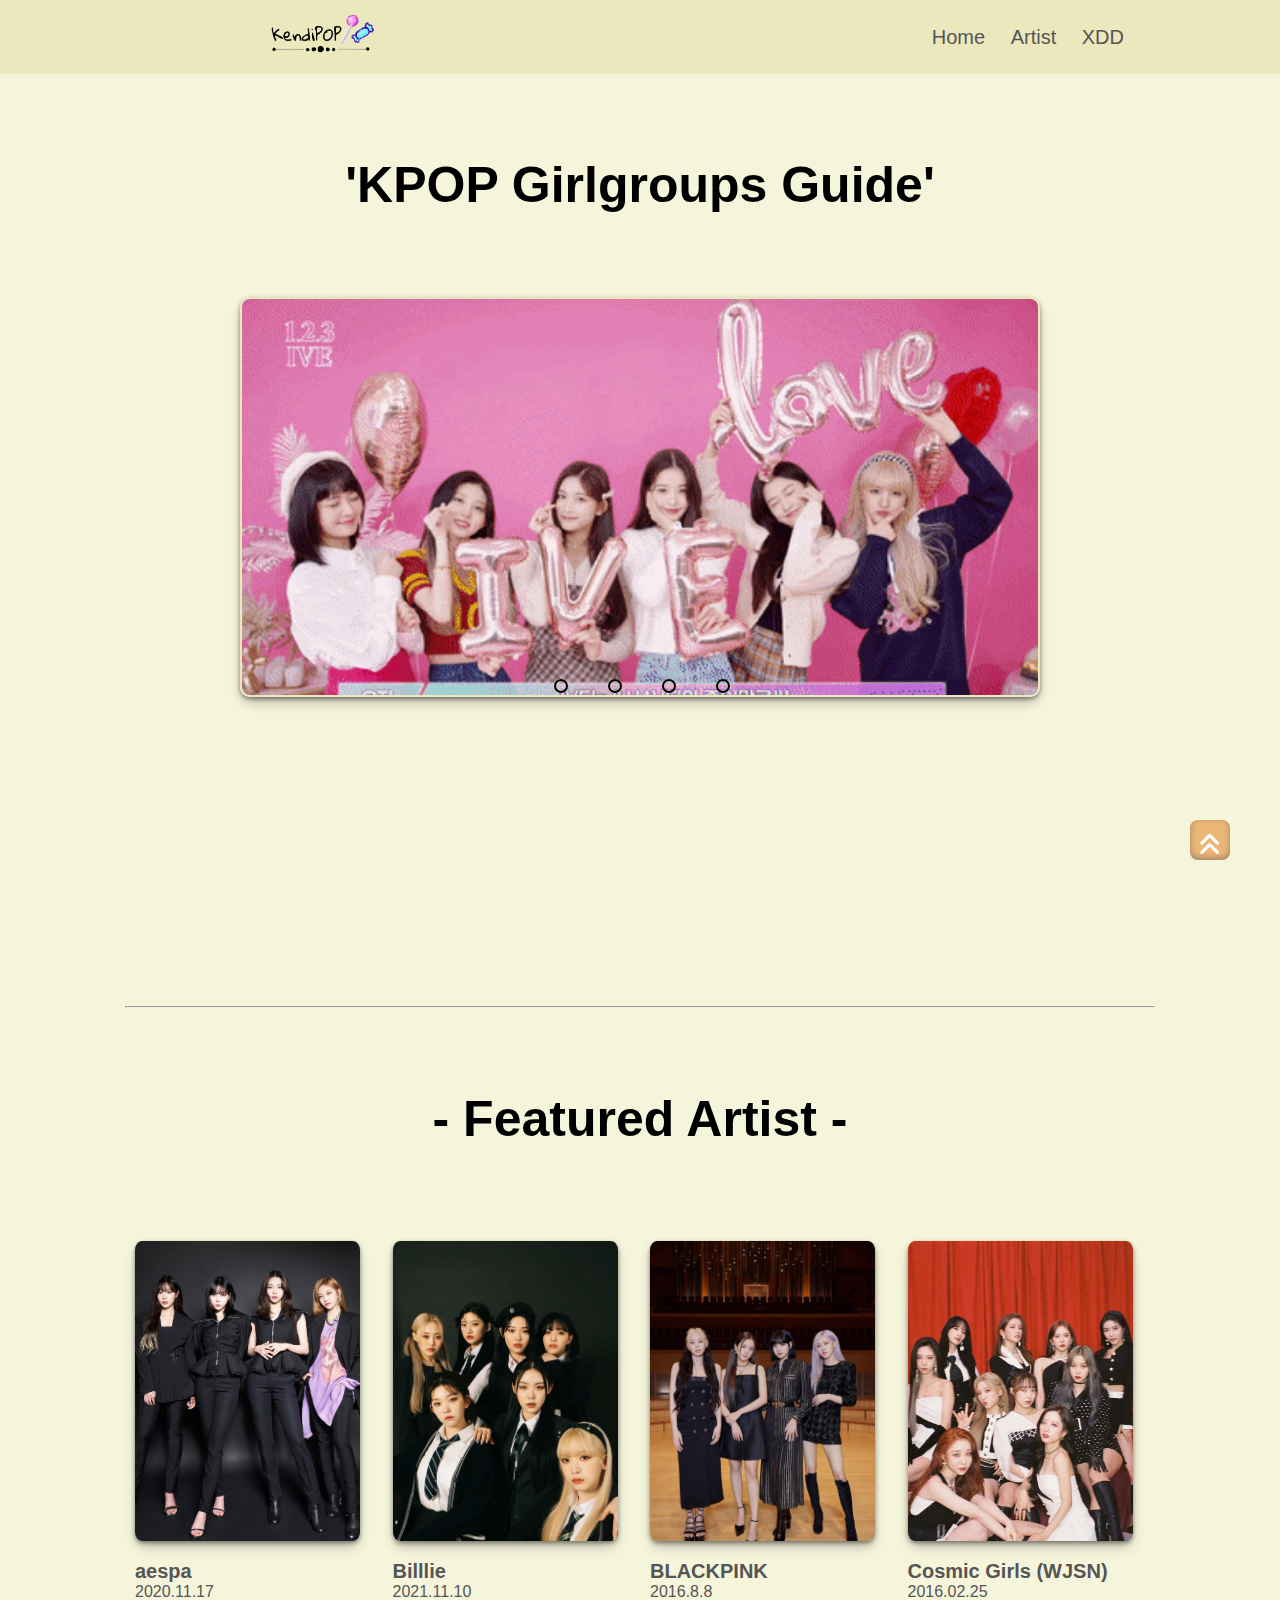
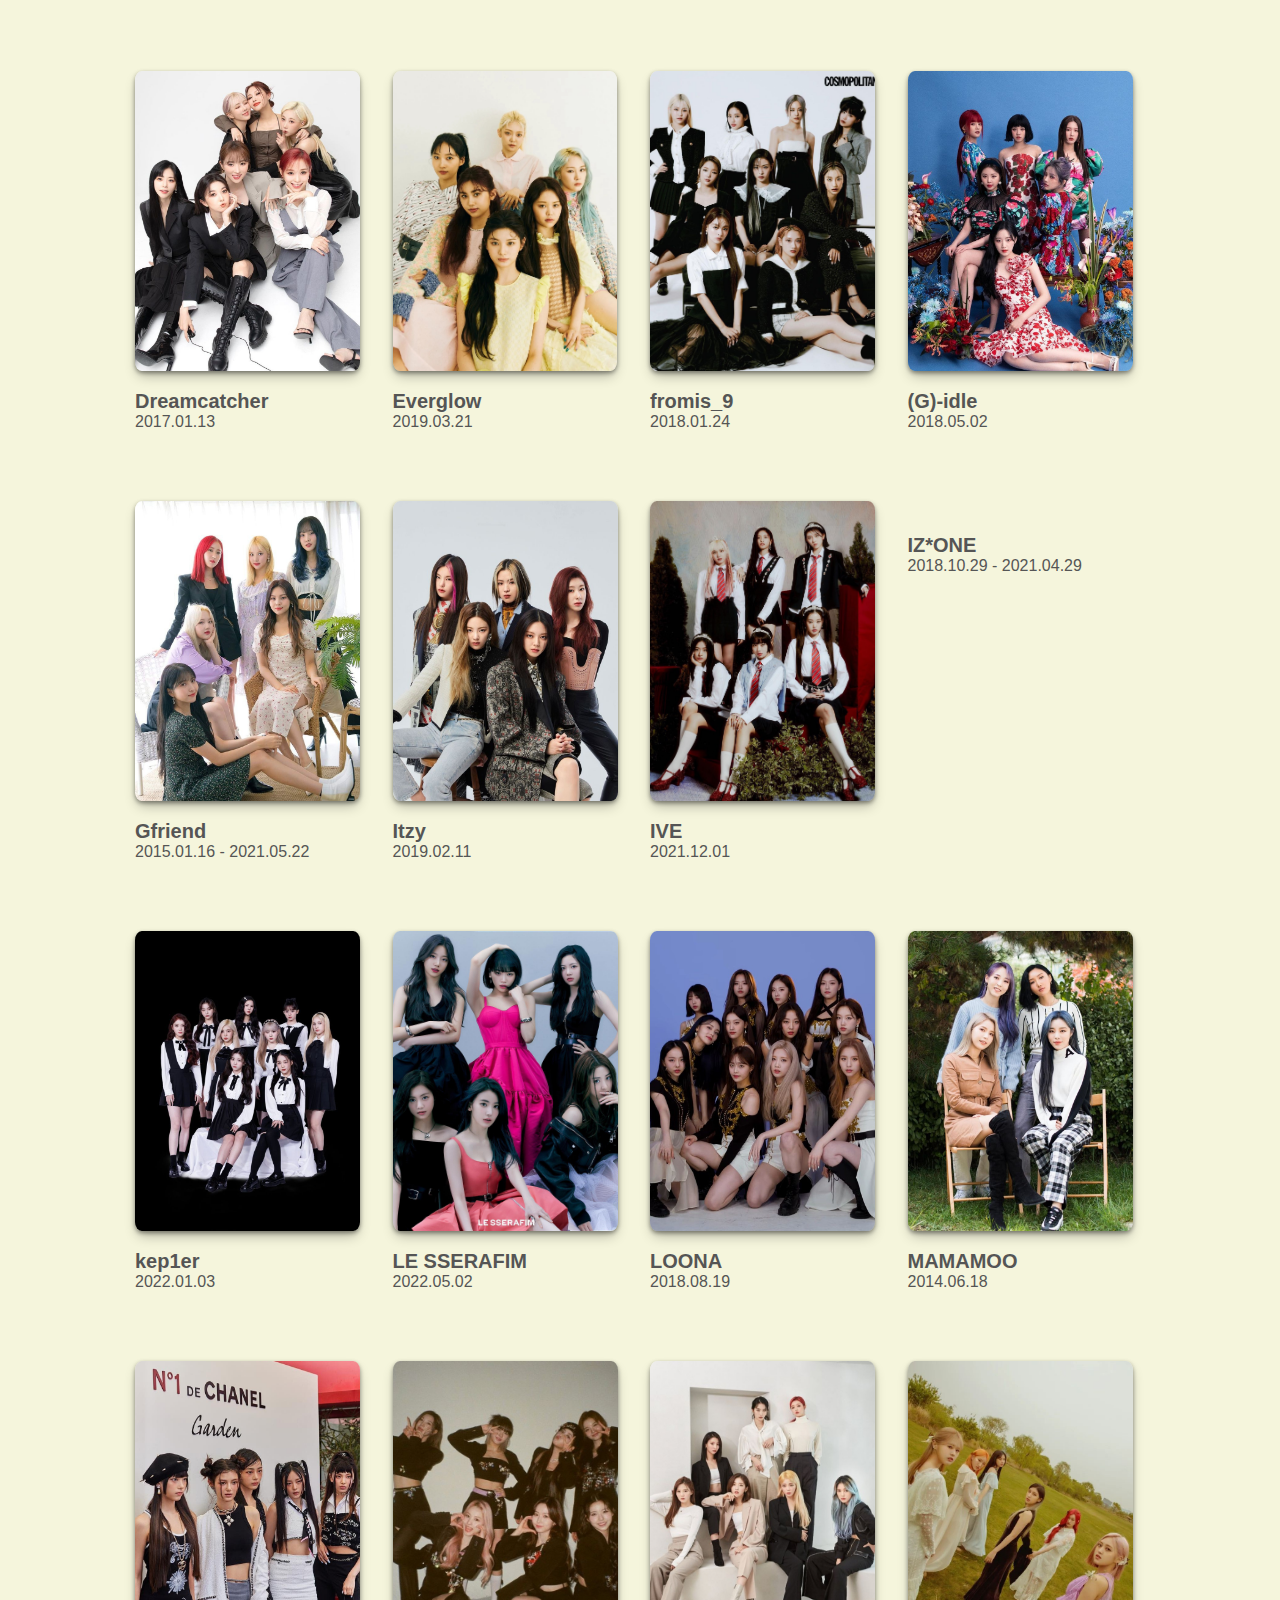
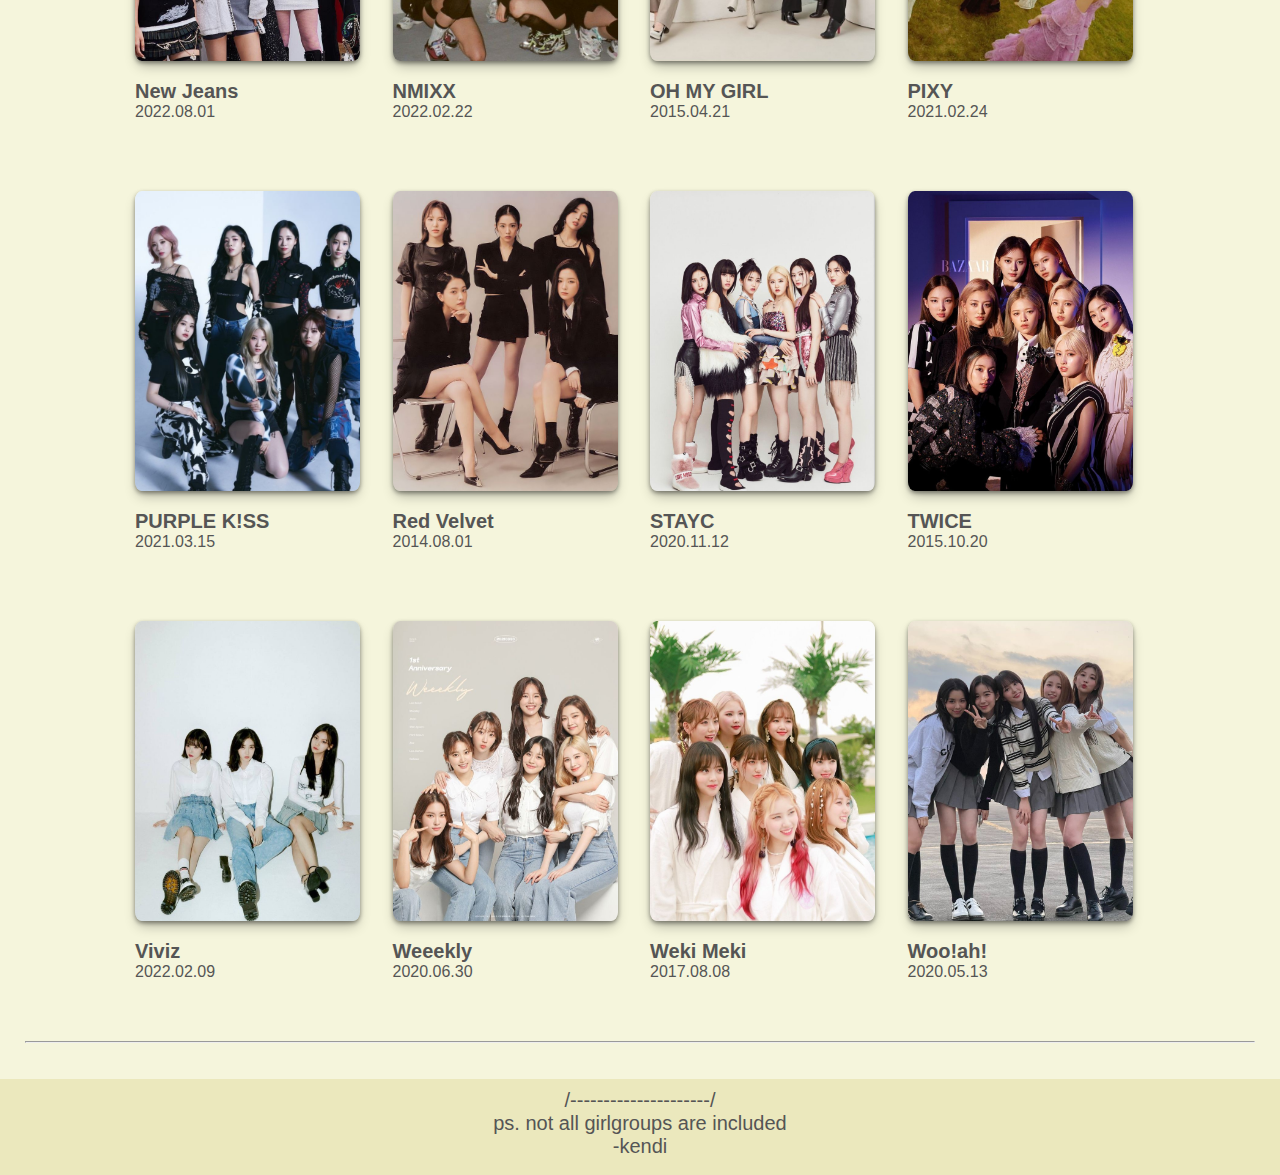
==== index.html @ a8f116b2 "Add files via upload" ====
<!DOCTYPE html>
<html lang="en">
<head>
    <meta charset="UTF-8">
    <meta http-equiv="X-UA-Compatible" content="IE=edge">
    <meta name="viewport" content="width=device-width, initial-scale=1.0">
    <link rel="stylesheet" href="artiststyle.css">
    <link rel="icon" href="logo.png" type="image/x-icon">
    <link rel="stylesheet" href="https://cdnjs.cloudflare.com/ajax/libs/font-awesome/6.1.2/css/all.min.css">
    <title>KendiPOP</title>
</head>
<body>


    <div class="navbar">
        <div class="logo">
            <img src="logo.png" alt=""  height="50px">
        </div>
        <nav>
            <ul>
                <li><a href="">Home</a></li>
                <li><a href="#art">Artist</a></li>
                <li><a href="">XDD</a></li>
            </ul>
        </nav>
    </div>
<div class="container">
    <!--featured-->

    <div class="small-container">
                <div class="opening">
                <h2> 'KPOP Girlgroups Guide'</h2>
                </div>

    <div class="caro">
            <div class="slider">
                <div class="slides">
            
                    <input type="radio" name="radio-btn"  id="radio1">
                    <input type="radio" name="radio-btn"  id="radio2">
                    <input type="radio" name="radio-btn"  id="radio3">
                    <input type="radio" name="radio-btn"  id="radio4">
            
                    <div class="slide first">
                        <img src="ivegif.gif" alt="">
                    </div>
                    <div class="slide">
                        <img src="fromisgif.gif" alt="">
                    </div>
                    <div class="slide">
                        <img src="staycgif.gif" alt="">
                    </div>
                    <div class="slide">
                        <img src="izonegif.gif" alt="">
                    </div>
                    
            
                    <div class="navigation-auto">
                        <div class="auto-btn1"></div>
                        <div class="auto-btn2"></div>
                        <div class="auto-btn3"></div>
                        <div class="auto-btn4"></div>
                    </div>
            
                </div>
            
                <div class="navigation-manual">
                    <label for="radio1" class="manual-btn"></label>
                    <label for="radio2" class="manual-btn"></label>
                    <label for="radio3" class="manual-btn"></label>
                    <label for="radio4" class="manual-btn"></label>
                </div>
            
            
            </div>
    </div>
        
        <script type="text/javascript">
            var counter = 1;
                setInterval(function(){
                    document.getElementById('radio' + counter).checked = true;
                    counter++;
                    if(counter > 4){
                        counter = 1;
                    }
                }, 5000);
        </script>

<hr>

    <div id="art">
                <div class="feat">

                <h2>- Featured Artist -</h2>

                </div>
            </div>
        <div class="row">
            <div class="col">
                <a href="">
                <img src="gaespa.jpg" alt="">
                <h4>aespa</h4>
                <p>2020.11.17</p></a>
            </div>
            
            <div class="col">
                <a href="">
                <img src="gbilllie.jpg" alt="">
                <h4>Billlie</h4>
                <p>2021.11.10</p></a>
            </div>

            <div class="col">
                <a href="">
                <img src="gblackpink.jpg" alt="">
                <h4>BLACKPINK</h4>
                <p>2016.8.8</p></a>
            </div>

            <div class="col">
                <a href="">
                <img src="gwjsn.jpg" alt="">
                <h4>Cosmic Girls (WJSN)</h4>
                <p>2016.02.25</p></a>
            </div>
        </div>


        <div class="row">
            <div class="col">
                <a href="">
                <img src="gdreamcatcher.jpg" alt="">
                <h4>Dreamcatcher</h4>
                <p>2017.01.13</p></a>
            </div>
            
            <div class="col">
                <a href="">
                <img src="geverglow.jpg" alt="">
                <h4>Everglow</h4>
                <p>2019.03.21</p></a>
            </div>

            <div class="col">
                <a href="fromis9.html">
                <img src="gfromis9.jpg" alt="">
                <h4>fromis_9</h4>
                <p>2018.01.24</p></a>
            </div>

            <div class="col">
                <a href="">
                <img src="ggidle.jpg" alt="">
                <h4>(G)-idle</h4>
                <p>2018.05.02</p></a>
            </div>
        </div>

        
        <div class="row">
            <div class="col">
                <a href="">
                <img src="ggfriend.jpg" alt="">
                <h4>Gfriend</h4>
                <p>2015.01.16 - 2021.05.22</p></a>
            </div>
            
            <div class="col">
                <a href="">
                <img src="gitzy.jpg" alt="">
                <h4>Itzy</h4>
                <p>2019.02.11</p></a>
            </div>

            <div class="col">
                <a href="">
                <img src="give.jpg" alt="">
                <h4>IVE</h4>
                <p>2021.12.01</p></a>
            </div>

            <div class="col">
                <a href="izone.html">
                <img src="gizone.jpg" alt="">
                <h4>IZ*ONE</h4>
                <p>2018.10.29 - 2021.04.29</p></a>
            </div>
        </div>


        <div class="row">
            <div class="col">
                <a href="">
                <img src="gkepler.jpg" alt="">
                <h4>kep1er</h4>
                <p>2022.01.03</p></a>
            </div>
            
            <div class="col">
                <a href="">
                <img src="glesserafim.jpg" alt="">
                <h4>LE SSERAFIM</h4>
                <p>2022.05.02</p></a>
            </div>

            <div class="col">
                <a href="">
                <img src="gloona.jpg" alt="">
                <h4>LOONA</h4>
                <p>2018.08.19</p></a>
            </div>

            <div class="col">
                <a href="">
                <img src="gmamamoo.jpg" alt="">
                <h4>MAMAMOO</h4>
                <p>2014.06.18</p></a>
            </div>
        </div>


        <div class="row">
            <div class="col">
                <a href="">
                <img src="gnewjeans.jpg" alt="">
                <h4>New Jeans</h4>
                <p>2022.08.01</p></a>
            </div>
            
            <div class="col">
                <a href="">
                <img src="gnmixx.jpg" alt="">
                <h4>NMIXX</h4>
                <p>2022.02.22</p></a>
            </div>

            <div class="col">
                <a href="">
                <img src="gohmygirl.jpg" alt="">
                <h4>OH MY GIRL</h4>
                <p>2015.04.21</p></a>
            </div>

            <div class="col">
                <a href="">
                <img src="gpixy.jpg" alt="">
                <h4>PIXY</h4>
                <p>2021.02.24</p></a>
            </div>
        </div>


        <div class="row">
            <div class="col">
                <a href="">
                <img src="gpurplekiss.jpg" alt="">
                <h4>PURPLE K!SS</h4>
                <p>2021.03.15</p></a>
            </div>
            
            <div class="col">
                <a href="">
                <img src="gredvelvet.jpg" alt="">
                <h4>Red Velvet</h4>
                <p>2014.08.01</p></a>
            </div>

            <div class="col">
                <a href="">
                <img src="gstayc.jpg" alt="">
                <h4>STAYC</h4>
                <p>2020.11.12</p></a>
            </div>

            <div class="col">
                <a href="">
                <img src="gtwice.jpg" alt="">
                <h4>TWICE</h4>
                <p>2015.10.20</p></a>
            </div>
        </div>


        <div class="row">
            <div class="col">
                <a href="">
                <img src="gviviz.jpg" alt="">
                <h4>Viviz</h4>
                <p>2022.02.09</p></a>
            </div>
            
            <div class="col">
                <a href="">
                <img src="gweeekly.jpg" alt="">
                <h4>Weeekly</h4>
                <p>2020.06.30</p></a>
            </div>

            <div class="col">
                <a href="">
                <img src="gwekimeki.jpg" alt="">
                <h4>Weki Meki</h4>
                <p>2017.08.08</p></a>
            </div>

            <div class="col">
                <a href="">
                <img src="gwooah.jpg" alt="">
                <h4>Woo!ah!</h4>
                <p>2020.05.13</p></a>
            </div>
        </div>

    </div>
    <hr>
</div>

<br>

<br>

<footer id="foot"> 
    <p>/---------------------/ <br>
        ps. not all girlgroups are included <br>
        -kendi
    </p>
    <ul>
        <li><a href=""></a></li>
    </ul>

</footer>
<a class="gotopbtn" href=""><i class="fa-solid fa-angles-up"></i></a>
</body>
</html>
---- artiststyle.css ----
*{
    margin: 0;
    padding: 0;
    box-sizing: border-box;
    font-family: sans-serif
}
.navbar{
    display: flex;
    align-items: center;
    padding: 10px;
    background-color: rgb(235, 232, 189);
}
.navbar .logo{
    margin-left: 20%;
}
nav{
    flex: 1;
    text-align: right;
    padding-left: 10%;
    margin-right: 10%;
}
nav ul{
    display: inline-block;
    list-style-type: none;
    font-size: 20px;
}
nav ul li{
    display: inline-block;
    margin-right: 20px;
}
body{
    background-color: beige;
}
a{
    text-decoration: none;
    color: #555;
}
p{
    color: #555;

}
h4{
    font-size: 20px;
    margin-top: 15px;
}
.container{
    max-width: 1300px;
    margin: auto;
    padding-left: 25px;
    padding-right: 25px;


}
.small-container{
    max-width: 1080px;
    margin: auto;
    padding-left: 25px;
    padding-right: 25px;
}
.small-container h2{
    font-size: 50px;
    text-align: center;
    padding: 8%;
}
.row{
    display: flex;
}

.col{
    flex-basis: 25%;
    padding: 10px;
    min-width: 200px;
    margin-bottom: 50px;
    transition: transform 0.5s;
}
.col img{
    height: 300px;
    width: auto;
    border-radius: 3%;
    box-shadow: rgba(0, 0, 0, 0.4) 0px 2px 4px, rgba(0, 0, 0, 0.3) 0px 7px 13px -3px, rgba(0, 0, 0, 0.2) 0px -3px 0px inset;
}
.col:hover{
    transform: translateY(-10px);
    box-shadow: rgba(240, 46, 170, 0.4) 0px 5px, 
                rgba(240, 46, 170, 0.3) 0px 10px, 
                rgba(240, 46, 170, 0.2) 0px 15px, 
                rgba(240, 46, 170, 0.1) 0px 20px, 
                rgba(240, 46, 170, 0.05) 0px 25px;
}
@media(max-width:700px){
    .row{
        display: contents;
    }
    .col{
        text-align: center;
    }
    .col:hover{
        box-shadow: rgba(0, 0, 0, 0.25) 0px 14px 28px, rgba(0, 0, 0, 0.22) 0px 10px 10px;
    }
    .navbar .logo{
        margin-left: 0;
    }
    nav ul li{
        margin-right: 0; 
    }
}
footer{
    background-color: rgb(235, 232, 189);
}
footer p{
    padding-top: 10px;
    text-align: center;
    font-size: 20px;
}
footer ul{
        margin: 0;
        padding: 0;
        text-align: center;
        font-size: 15px;
        letter-spacing: 2px;
        font-weight: 100;
}
footer li{
    display: inline-block;
    margin: 6px;
    list-style: none;
}
footer  li a{
    color: rgb(0, 0, 0);
    text-decoration: none;
    font-size: 40px;
    transition: all ease-in-out 250ms;
}
footer li a:hover{
    color: #f5ffdd;
}
footer ul li i{
    align-items: center;
}
.gotopbtn{
    position: fixed;
    width: 40px;
    height: 40px;
    background: rgb(236, 182, 117);
    bottom: 40px;
    right: 50px;

    text-decoration: none;
    text-align: center;
    line-height: 50px;
    color: rgb(255, 255, 255);
    font-size: 25px;
    border-radius: 20%;
    box-shadow: rgba(50, 50, 93, 0.25) 0px 50px 100px -20px, rgba(0, 0, 0, 0.3) 0px 30px 60px -30px, rgba(10, 37, 64, 0.35) 0px -2px 6px 0px inset;
    
}


.caro{
    display: flex;
    justify-content: center;
    align-items: center;
    padding-bottom: 30%;
}
.slider{
    width: 800px;
    height: 400px;
    border-radius: 10px;
    overflow: hidden;
    border: 2px solid rgb(235, 232, 189);
    box-shadow: rgba(0, 0, 0, 0.4) 0px 2px 4px, rgba(0, 0, 0, 0.3) 0px 7px 13px -3px, rgba(0, 0, 0, 0.2) 0px -3px 0px inset;
}

.slides{
    width: 500%;
    height: 500px;
    display: flex;
}

.slides input{
    display: none;
}

.slide{
    width: 20%;
    transition: 2s;
}

.slide img{
    width: 800px;
    height: auto;
}

.navigation-manual{
    position: absolute;
    width: 800px;
    margin-top: -120px;
    display: flex;
    justify-content: center;

}

.manual-btn{
    border: 2px solid rgb(0, 0, 0);
    padding: 5px;
    border-radius: 10px;
    cursor: pointer;
    transition: 1s;
}

.manual-btn:not(:last-child){
    margin-right: 40px;
}

.manual-btn:hover{
    background: rgb(235, 232, 189);
}

#radio1:checked ~ .first{
    margin-left: 0;
}
#radio2:checked ~ .first{
    margin-left: -20%;
}
#radio3:checked ~ .first{
    margin-left: -40%;
}
#radio4:checked ~ .first{
    margin-left: -60%;
}

.navigation-auto{
    position: absolute;
    display: flex;
    width: 800px;
    justify-content: center;
    margin-top: 380px;
}

.navigation-auto div{
    border: 2px solid rgb(235, 232, 189);
    padding: 5px;
    border-radius: 10px;
    transition:1s;
}

.navigation-auto div:not(:last-child){
    margin-right: 40px;
}

#radio1:checked ~ .navigation-auto .auto-btn1{
    background: rgb(235, 232, 189);
}
#radio2:checked ~ .navigation-auto .auto-btn2{
    background: rgb(235, 232, 189);
}
#radio3:checked ~ .navigation-auto .auto-btn3{
    background: rgb(235, 232, 189);
}
#radio4:checked ~ .navigation-auto .auto-btn4{
    background: rgb(235, 232, 189);
}

@media(max-width:700px){
    .slider{
        height: 210px;
        width: auto;
    }
    .slide img{
        height: 210px;
        width: auto;
    }
    .slides{
        height: 210px;
    }
    .navigation-manual{
        position: absolute;
        width: 440px;
        margin-top: -30px;
        display: flex;
        justify-content: center;
    }
    .navigation-auto{
        position: absolute;
        display: flex;
        width: 400px;
        justify-content: center;
        margin-top: 180px;
        padding-left: 40px;
    }
    .opening h2{
        font-size: 30px;
        margin-top: 10%;
        margin-bottom: 10%;
    }
    .feat h2{
        font-size: 35px;
        margin-top: 10%;
        margin-bottom: 10%;
    }
    .navbar nav ul li{
        font-size: 15px;
        margin-left: 10px;
    }
    #foot p{
        font-size: 12px;
    }
}
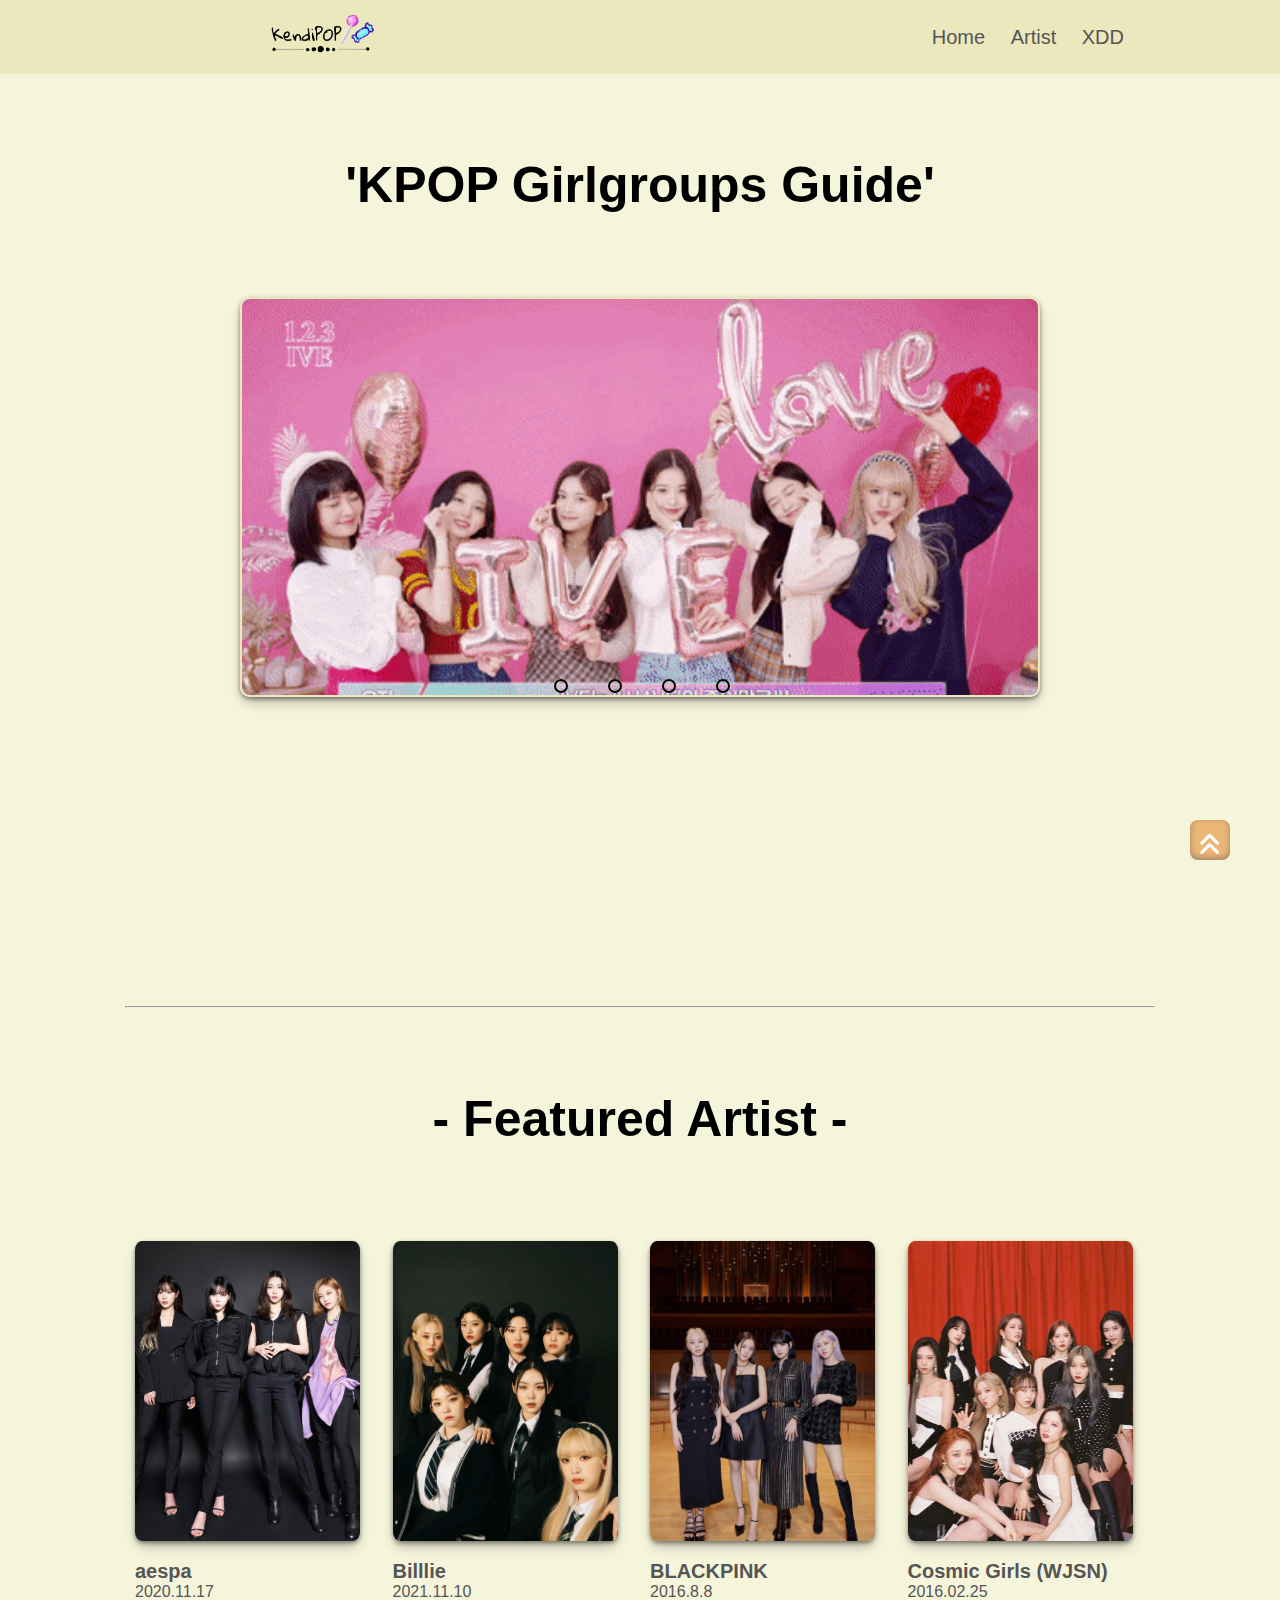
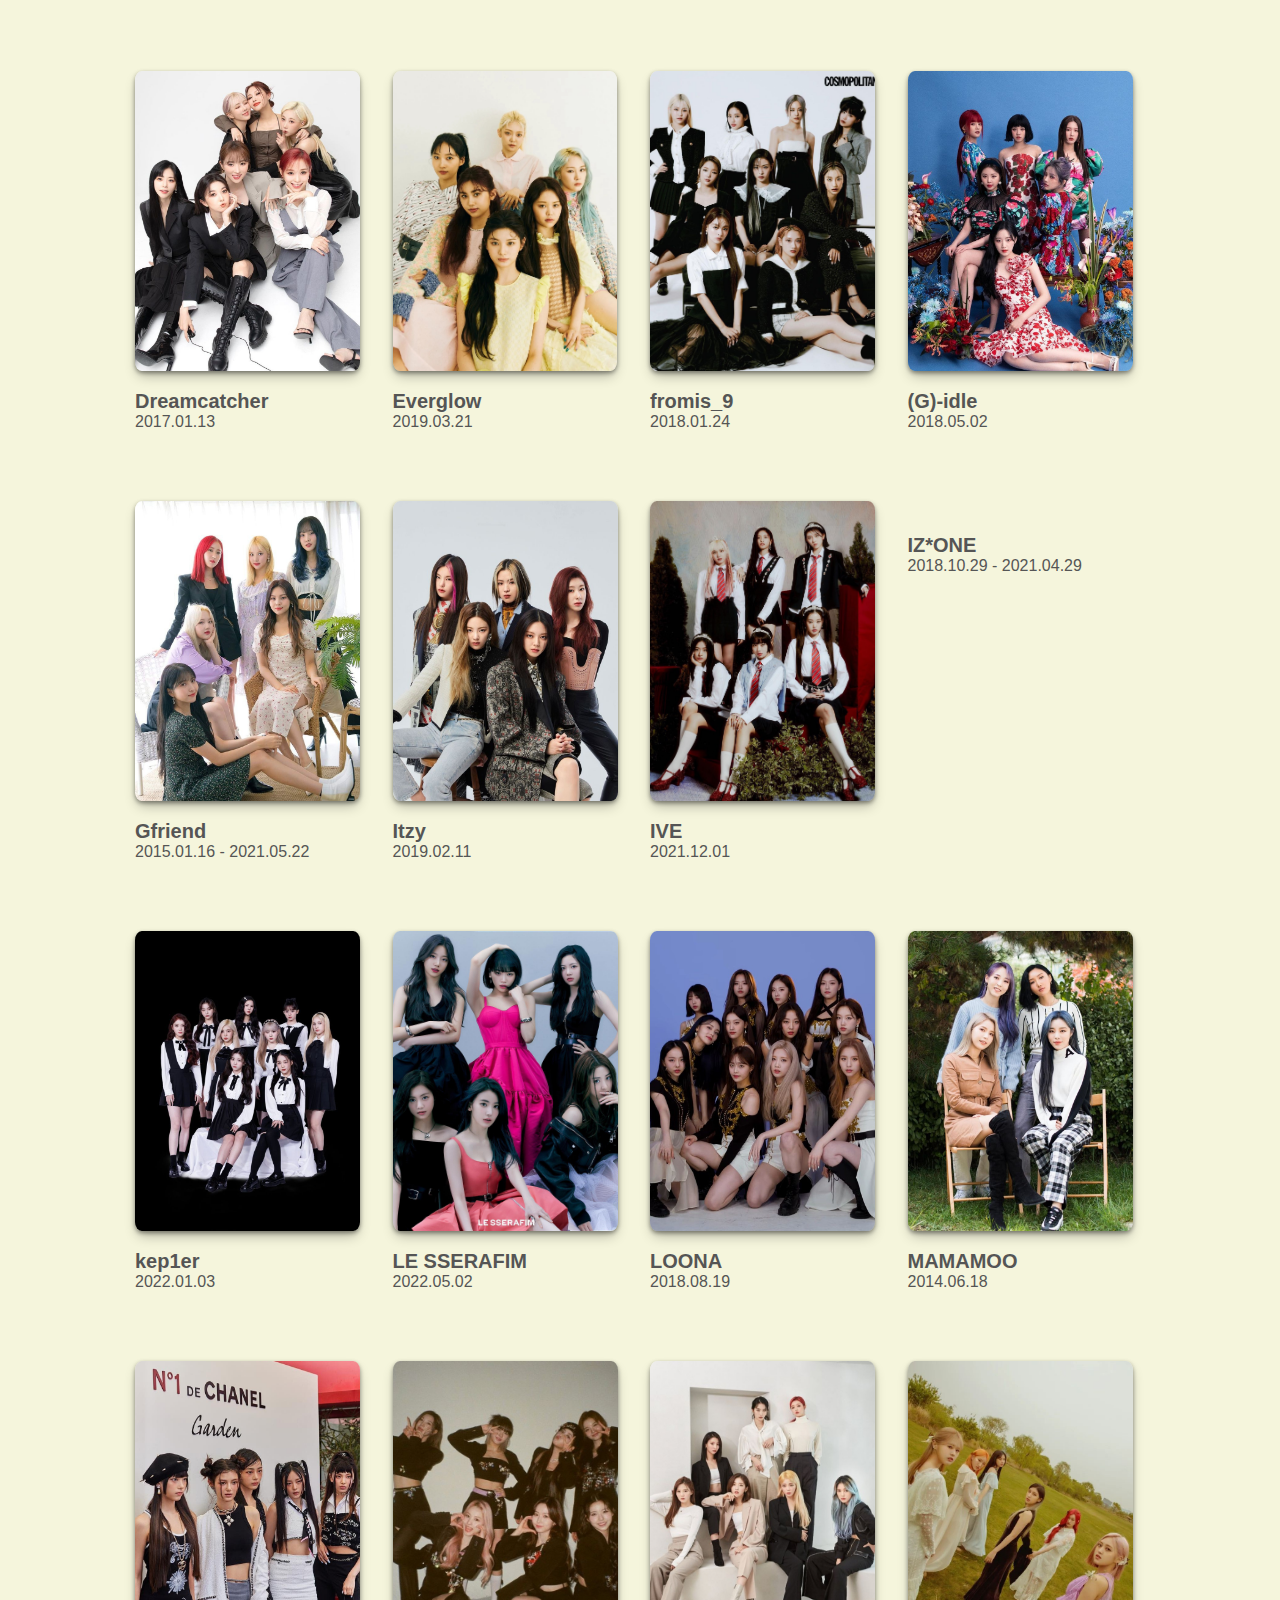
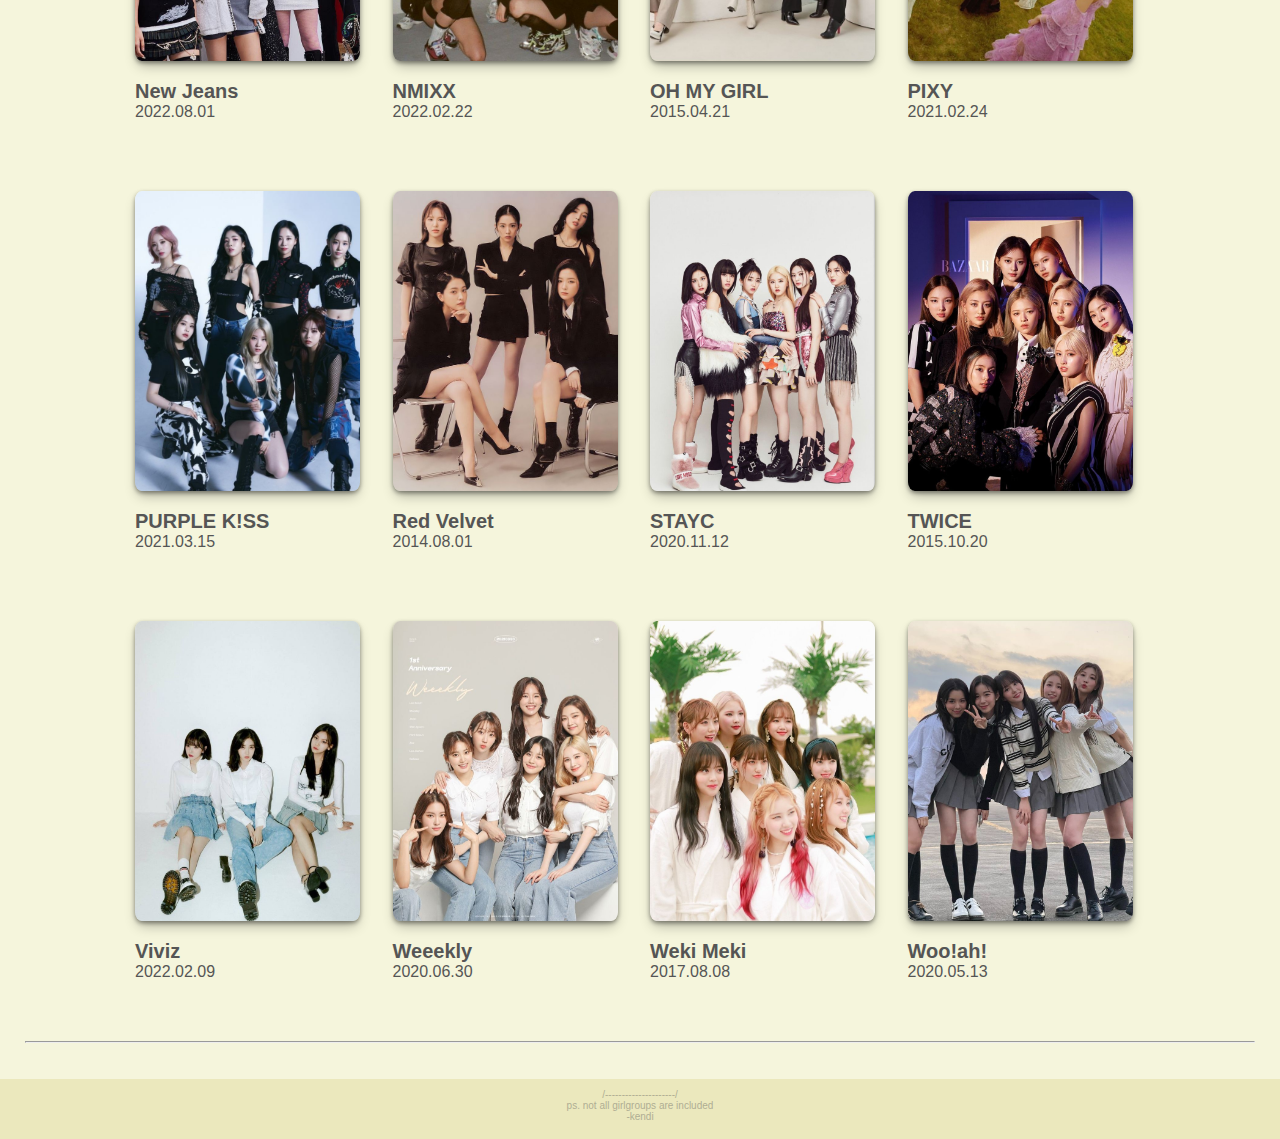
==== commit 8610b592: "Update index.html" ====
--- a/index.html
+++ b/index.html
@@ -83,7 +83,7 @@
                     if(counter > 4){
                         counter = 1;
                     }
-                }, 5000);
+                }, 2500);
         </script>
 
 <hr>
@@ -331,4 +331,4 @@
 </footer>
 <a class="gotopbtn" href=""><i class="fa-solid fa-angles-up"></i></a>
 </body>
-</html>+</html>
--- a/artiststyle.css
+++ b/artiststyle.css
@@ -4,6 +4,7 @@
     box-sizing: border-box;
     font-family: sans-serif
 }
+
 .navbar{
     display: flex;
     align-items: center;
@@ -110,7 +111,8 @@
 footer p{
     padding-top: 10px;
     text-align: center;
-    font-size: 20px;
+    font-size: 10px;
+    opacity: 40%;
 }
 footer ul{
         margin: 0;
@@ -261,21 +263,23 @@
     background: rgb(235, 232, 189);
 }
 
-@media(max-width:700px){
+@media(max-width:650px){
+
     .slider{
-        height: 210px;
+        height: 180px;
         width: auto;
     }
     .slide img{
-        height: 210px;
+        height: 180px;
         width: auto;
     }
     .slides{
-        height: 210px;
-    }
+        height: 180px;
+    }
+
     .navigation-manual{
         position: absolute;
-        width: 440px;
+        width: 300px;
         margin-top: -30px;
         display: flex;
         justify-content: center;
@@ -283,18 +287,18 @@
     .navigation-auto{
         position: absolute;
         display: flex;
-        width: 400px;
+        width: 300px;
         justify-content: center;
-        margin-top: 180px;
-        padding-left: 40px;
+        margin-top: 150px;
+
     }
     .opening h2{
-        font-size: 30px;
+        font-size: 18px;
         margin-top: 10%;
         margin-bottom: 10%;
     }
     .feat h2{
-        font-size: 35px;
+        font-size: 20px;
         margin-top: 10%;
         margin-bottom: 10%;
     }
@@ -303,6 +307,16 @@
         margin-left: 10px;
     }
     #foot p{
-        font-size: 12px;
-    }
-}+        font-size: 8px;
+        opacity: 50%;
+    }
+    .gotopbtn{
+        position: fixed;
+        width: 40px;
+        height: 40px;
+        bottom: 40px;
+        right: 20px;
+        text-decoration: none;
+        text-align: center;
+}
+}
